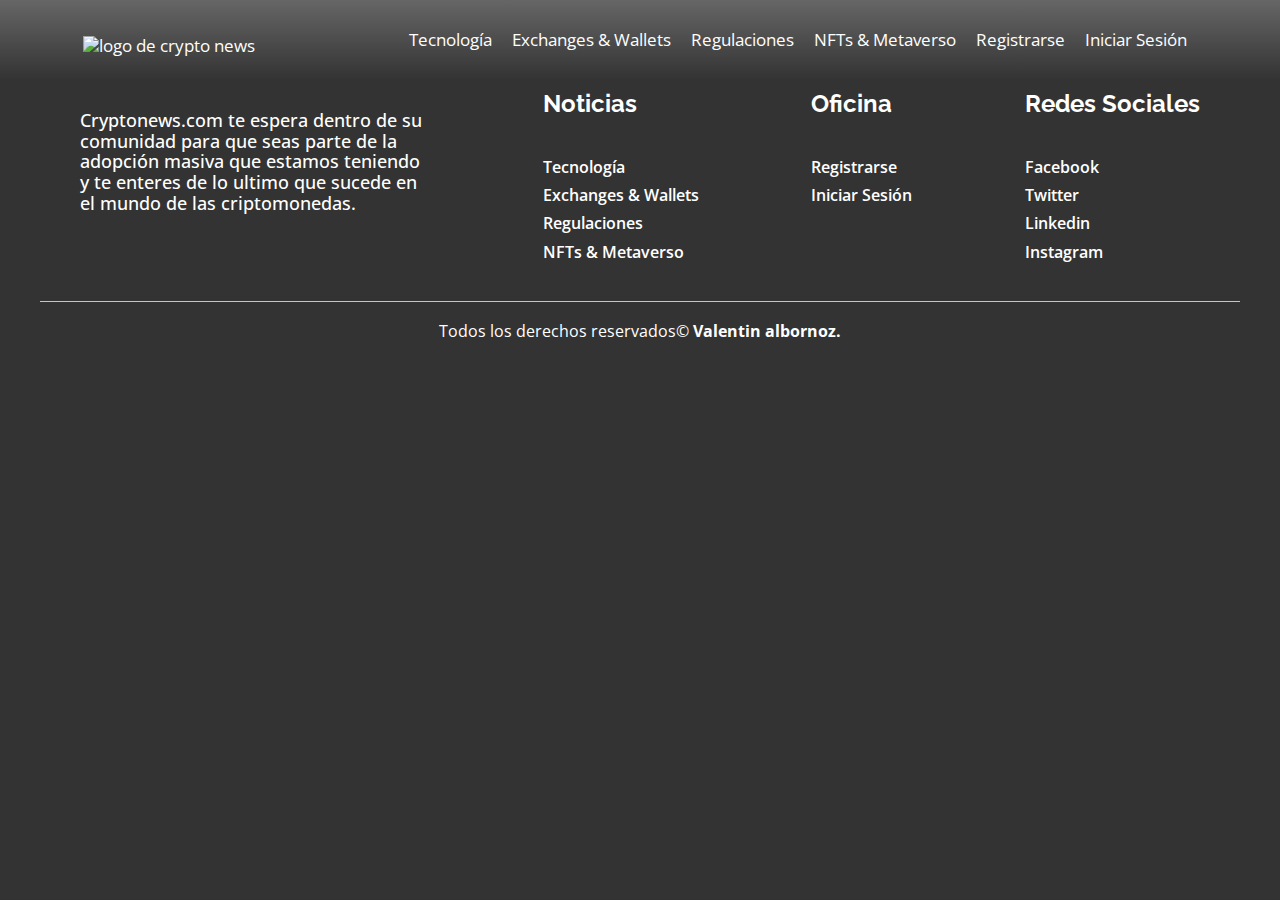
==== login.html @ 37b3a0bb "arreglo" ====
<!DOCTYPE html>
<html lang="en">

<head>
    <meta charset="UTF-8" />
    <meta http-equiv="X-UA-Compatible" content="IE=edge" />
    <meta name="viewport" content="width=device-width, initial-scale=1.0" />
    <title>Crypto News</title>
    <meta name="description" content="Somos una empresa que brinda noticias sobre lo ultimo de criptomonedas" />
    <meta name="keywords"
        content="Noticias de criptomonedas, noticias, criptomonedas, bitcoin, ethereum, polkadot, cryptomonedas, crypto" />
    <link rel="stylesheet" href="css/style.css" />
    <link rel="stylesheet" href="css/normalize.css" />
    <link rel="shortcut icon" href="Img/Logo/logo crypto news favicon.png" type="image/x-icon" />
    <link rel="stylesheet" href="https://cdnjs.cloudflare.com/ajax/libs/font-awesome/6.2.1/css/all.min.css"
        integrity="sha512-MV7K8+y+gLIBoVD59lQIYicR65iaqukzvf/nwasF0nqhPay5w/9lJmVM2hMDcnK1OnMGCdVK+iQrJ7lzPJQd1w=="
        crossorigin="anonymous" referrerpolicy="no-referrer" />
</head>

<body>
    <header id="header">
        <div class="container">
            <nav class="nav-main">
                <a href="index.html">
                    <img src="img/Logo/Logo Crypto News.png" alt="logo de crypto news" class="nav-brand logo" />
                </a>
                <label for="menu-toggle" class="menu-label">
                    <i class="fa-solid fa-bars"></i>
                </label>
                <input type="checkbox" id="menu-toggle" />

                <ul class="navbar-list" id="navbar-list">
                    <li>
                        <a href="index.html#tecnologia">Tecnología</a>
                    </li>
                    <li>
                        <a href="index.html#exchanges&wallets">Exchanges & Wallets</a>
                    </li>
                    <li>
                        <a href="index.html#regulaciones">Regulaciones</a>
                    </li>
                    <li>
                        <a href="index.html#nfts&metaverso">NFTs & Metaverso</a>
                    </li>
                    <li>
                        <a href="#">Registrarse</a>
                    </li>
                    <li>
                        <a href="#">Iniciar Sesión</a>
                    </li>
                </ul>
            </nav>
        </div>
    </header>

    <main>

    </main>

    <footer>
        <div class="container-footer">
            <div class="box-footer">
                <div class="terms">
                    <p>
                        Cryptonews.com te espera dentro de su comunidad para que seas
                        parte de la adopción masiva que estamos teniendo y te enteres de
                        lo ultimo que sucede en el mundo de las criptomonedas.
                    </p>
                </div>
            </div>
            <div class="box-footer">
                <h2>Noticias</h2>
                <a href="index.html#tecnologia">Tecnología</a>
                <a href="index.html#exchanges&wallets">Exchanges & Wallets</a>
                <a href="index.html#regulaciones">Regulaciones</a>
                <a href="index.html#nfts&metaverso">NFTs & Metaverso</a>
            </div>

            <div class="box-footer">
                <h2>Oficina</h2>
                <a href="#">Registrarse</a>
                <a href="#">Iniciar Sesión</a>
            </div>

            <div class="box-footer">
                <h2>Redes Sociales</h2>
                <a href="#"><i class="fa-brands fa-square-facebook"></i> Facebook</a>
                <a href="#"><i class="fa-brands fa-twitter"></i> Twitter</a>
                <a href="#"><i class="fa-brands fa-linkedin"></i> Linkedin</a>
                <a href="#"><i class="fa-brands fa-square-instagram"></i> Instagram</a>
            </div>
        </div>

        <div class="box-copyright">
            <hr />
            <p>Todos los derechos reservados© <b> Valentin albornoz.</b></p>
        </div>
    </footer>
    </main>
</body>

</html>
---- css/style.css ----
@import url("https://fonts.googleapis.com/css2?family=Open+Sans:ital,wght@0,300;0,400;0,600;0,700;1,300;1,400;1,600;1,700&family=Poppins:ital,wght@0,300;0,400;0,600;0,700;1,300;1,400;1,600;1,700&family=Raleway:ital,wght@0,300;0,400;0,600;0,700;1,300;1,400;1,600;1,700&display=swap");
@import url("https://fonts.googleapis.com/css2?family=Monoton&display=swap");
@import url("https://fonts.googleapis.com/css2?family=Quicksand&display=swap");
html {
  scroll-behavior: smooth;
  scroll-padding-top:10%;
}
*,
*:before,
*:after {
  box-sizing: border-box;
  text-decoration: none;
  list-style-type: none;
  margin: 0;
  padding: 0;
  gap: 0;
}
/*Globales*/
body {
  font-family: "Open Sans", sans-serif;
  background-color: #333333;
  font-size: 16px;
}
h1,
h2,
h3,
h4,
h5,
h6 {
  font-family: "Raleway", sans-serif;
  margin: 0;
}
a {
  color: white;
  text-decoration: none;
  cursor: pointer;
}
a:hover {
  color: #ffd000;
  cursor: pointer;
}
ul {
  list-style: none;
}
button {
  cursor: pointer;
}
.container {
  width: 90%;
  margin: auto;
}
p {
  font-family: "Open Sans", sans-serif;
}
/*Animaciones*/
@keyframes fade {
  from {
    opacity: 0;
  }
  to {
    opacity: 1;
  }
}

@keyframes slide-up {
  from {
    transform: translateY(100px);
  }
  to {
    transform: translateY(0);
  }
}

@keyframes slide-right {
  from {
    transform: translateX(100px);
  }
  to {
    transform: translateX(0);
  }
}
/*Header*/
#header {
  background: linear-gradient(to bottom, #666666, #333333);
  width: 100%;
  position: fixed;
  top: 0;
  display: flex;
  justify-content: space-between;
  align-items: center;
  height: 80px;
  padding: 0px 10px;
  margin: 0 auto;
  z-index: 2;
}
.nav-main {
  font-size: 17px;
  display: flex;
  justify-content: space-between;
  align-items: center;
  height: 60px;
  padding: 20px 10px;
}

.nav-brand {
  width: 140px;
  margin-top: 12px;
}

/*nav left*/
.nav-main ul {
  display: flex;
}

.nav-main ul li a {
  padding: 10px;
  display: flex;
  justify-content: center;
  align-items: center;
}
.nav-main ul li a:hover {
  border-bottom: 2px solid white;
}

/*Menu hamburguesa*/

#menu-toggle,
.menu-label i {
  display: none;
}

/*Menu resposive*/
@media (max-width: 1100px) {
  .menu-label {
    display: flex;
    order: 2;
    cursor: pointer;
  }
  .menu-label i {
    display: flex;
    cursor: pointer;
    height: 21px;
    width: 21px;
    color: white;
    font-size: 25px;
    font-weight: 600;
  }

  .navbar-list {
    font-size: 20px;
    transition: 0.5s;
    position: fixed;
    right: 5%;
    top: 9%;
    width: 90%;
    border: 0;
    background-color: white;
    border-radius: 20px;
    display: flex;
    flex-direction: column;
    border-top: 0px;
    align-items: center;
    padding: 20px;
    gap: 15px;
    z-index: 2;
  }
  .navbar-list li a {
    color: black;
  }
  .navbar-list li a:hover {
    color: #ffd000;
  }
  #menu-toggle:checked + .navbar-list {
    display: flex;
  }
  .nav-main ul {
    display: none;
  }
}

/* Hero */
#hero {
  margin-top: 65px;
  padding: 70px 0;
  max-width: 100%;
  display: flex;
  justify-content: center;
  align-items: center;
}
.hero-info {
  display: flex;
  flex-direction: column;
  gap: 20px;
  width: 50%;
}

.hero-info h1 {
  font-size: 44px;
  width: 80%;
  min-width: 500px;
  font-weight: 700;
  background: linear-gradient(
    to top,
    rgba(252, 234, 187, 1) 0%,
    rgba(252, 205, 77, 1) 50%,
    rgba(248, 181, 0, 1) 51%,
    rgba(251, 223, 147, 1) 100%
  );
  color: transparent;
  -webkit-background-clip: text;
  background-clip: text;
}
.hero-info h1 {
  animation: fade 1s ease-in, slide-up 1.3s ease-in-out;
}
.hero-info p {
  opacity: 0;
  animation: fade 0.8s ease-in forwards, slide-up 0.9s ease-in-out;
  animation-delay: 0.3s;
}
.hero-info p {
  font-size: 17px;
  width: 70%;
  color: white;
}
.hero-card-creator {
  display: flex;
  align-items: center;
  gap: 5px;
}
.hero-card {
  width: 310px;
  background: rgb(90, 90, 90);
  padding: 20px;
  border-radius: 15px;
  display: flex;
  flex-direction: column;
  justify-content: center;
  gap: 20px;
}
.hero-card {
  opacity: 0;
  animation: fade 1s ease-in forwards, slide-right 1.3s ease-in-out;
  animation-delay: 0.2s;
}
.hero-card img {
  max-width: 100%;
  border-radius: 10px;
}
.hero-card-info {
  display: flex;
  flex-direction: column;
  gap: 10px;
  color: white;
}
.hero-card-top {
  display: flex;
  align-items: center;
  justify-content: center;
  gap: 10px;
  color: white;
}
.hero-card-news {
  display: flex;
  align-items: center;
  justify-content: center;
}
.news-info p {
  color: white;
  font-size: 15px;
}

@media (max-width: 1100px) {
  .hero-info {
    width: 100%;
    text-align: center;
    justify-content: center;
    align-items: center;
    gap: 30px;
  }

  .hero-info h1 {
    width: 90%;
    max-width: 500px;
    min-width: unset;
  }

  .hero-info p {
    width: 60%;
    max-width: 600px;
  }

  .hero-card {
    display: none;
  }

  /*info*/
  #info h2 {
    text-align: center;
    width: 80%;
  }
}
/*About*/
#about {
  padding: 40px 0;
  display: flex;
  justify-content: center;
  align-items: center;
  flex-direction: column;
  gap: 20px;
}
#about h2 {
  font-weight: 700;
  font-size: 34px;
  background: linear-gradient(
    to top,
    rgba(252, 234, 187, 1) 0%,
    rgba(252, 205, 77, 1) 50%,
    rgba(248, 181, 0, 1) 51%,
    rgba(251, 223, 147, 1) 100%
  );
  color: transparent;
  -webkit-background-clip: text;
  background-clip: text;
}
.about-cards-container {
  display: flex;
  justify-content: space-around;
  align-items: flex-start;
  flex-wrap: wrap;
  gap: 20px;
}
.about-card {
  width: 355px;
  height: 290px;
  padding: 30px 30px;
  display: flex;
  flex-direction: column;
  align-items: center;
  text-align: center;
  gap: 20px;
}
.about-card h3 {
  font-size: 20px;
  font-weight: 700;
  color: #f2c935;
}
.about-card i {
  font-size: 38px;
  color: white;
}
.about-card p {
  color: white;
}
@media (max-width: 1100px) {
  #about h2 {
    text-align: center;
    width: 80%;
  }
  .about-cards-container {
    max-width: 70%;
  }
}

/*Cards img*/
#cards-img {
  display: flex;
  flex-wrap: wrap;
  flex-direction: column;
  justify-content: center;
  align-items: center;
  padding: 3rem 2rem;
}

#cards-img h2 {
  font-weight: 700;
  font-size: 80px;
  background: linear-gradient(
    to top,
    rgba(252, 234, 187, 1) 0%,
    rgba(252, 205, 77, 1) 50%,
    rgba(248, 181, 0, 1) 51%,
    rgba(251, 223, 147, 1) 100%
  );
  color: transparent;
  -webkit-background-clip: text;
  background-clip: text;
  gap: 20px;
  margin-bottom: 5px;
  text-transform: uppercase;
  font-family: "Monoton", cursive;
  border-bottom: 5px solid #ffd000;
  width: 98%;
  display: flex;
  justify-content: flex-start;
  align-items: center;
  padding: 15px;
}

.news-container {
  max-width: 1200px;
  border-radius: 10px;
  text-align: center;
  margin: 0 auto;
}
.news-info {
  display: flex;
  justify-content: center;
  gap: 20px;
  margin-top: 10px;
}
.news-text {
  display: flex;
  align-items: center;
  justify-content: center;
  gap: 15px;
  background-color: gray;
  border-radius: 10px;
  overflow: hidden;
  width: 33%;
  flex-wrap: wrap;
  padding: 10px;
  margin-bottom: 20px;
}
.news-text img {
  max-width: 100%;
  border-radius: 10px;
}
.news-info-bot h3 {
  font-size: 21px;
  color: white;
}
.news-info-bot a h3:hover {
  color: #ffd000;
}
.news-info-bott p {
  display: flex;
  justify-content: flex-start;
  align-items: center;
}

.btn-cards-img {
  padding: 10px;
  border-radius: 10px;
  cursor: pointer;
}
.btn-cards-img:hover {
  background-color: #333333;
  color: #f2c935;
}
@media (max-width: 1120px) {
  #cards-img h2 {
    display: flex;
    justify-content: center;
    align-items: center;
    text-align: center;
    font-size: 50px;
  }
  .news-info {
    display: flex;
    flex-wrap: wrap;
  }
  .news-text {
    width: 30%;
    flex-wrap: wrap;
    padding: 10px;
  }
}
@media (max-width: 900px) {
  .news-text {
    width: 40%;
    flex-wrap: wrap;
    padding: 10px;
  }
}
@media (max-width: 500px) {
  .news-text {
    width: 100%;
    flex-wrap: wrap;
    padding: 10px;
  }
  #cards-img h2 {
    display: flex;
    justify-content: center;
    align-items: center;
    font-size: 24px;
    text-align: center;
    font-family: "Monoton", cursive;
  }
}

/*Sección de contacto*/
#contact {
  background-color: #222222;
  color: white;
  font-family: "Quicksand", sans-serif;
  padding: 0 1.5em;
  margin: 6px;
  border-radius: 10px;
}

.content {
  max-width: 1170px;
  margin-left: auto;
  margin-right: auto;
  padding: 1.5em;
}

.logo-contact {
  text-align: center;
  display: flex;
  justify-content: center;
  align-items: center;
  font-size: 50px;
  padding: 10px;
  margin: 20px;
}

.contact-wrapper {
  box-shadow: 0 0 20px 0 rgba(255, 255, 255, 0.3);
  border-radius: 20px;
}

.contact-wrapper > * {
  padding: 2em;
  font-family: "Quicksand", sans-serif;
}

.contact-form {
  background: #222222;
  border-radius: 20px;
}
@media(max-width:500px){
  .contact-form {
    border-radius: 10px 10px 0 0px;
  }
}
.contact-wrapper {
  display: grid;
  grid-template-columns: 2fr 1fr;
}
.contact-form form {
  display: grid;
  grid-template-columns: 1fr 1fr;
}

.contact-form form .block {
  grid-column: 1 / 3;
  margin-top: 20px;
}

.contact-form form p {
  margin: 0;
  padding: 0.5em;
}

.contact-form form button,
.contact-form form input,
.contact-form form textarea {
  width: 100%;
  padding: 1em;
  border: none;
  background: none;
  outline: none;
  color: white;
  border-bottom: 1px solid #ffd000;
  font-family: "Quicksand", sans-serif;
}

.contact-form label {
  font-family: "Quicksand", sans-serif;
}

.contact-form form button {
  background: #ad8e00;
  border: 0;
  text-transform: uppercase;
  padding: 1em;
  cursor: pointer;
  font-weight: 600;
}
.contact-form form button:hover,
.contact-form form button:focus {
  background: #e9be00;
  color: black;
  transition: background-color 1s ease-out;
  outline: 0;
  font-size: 600;
}

.contact-info {
  background: black;
  border-radius: 0 0 20px 20px;
  font-family: "Quicksand", sans-serif;
  border-radius: 0 10px 10px 0;
}

.contact-info h4,
.contact-info ul,
.contact-info p {
  text-align: center;
  margin: 0 0 1rem 0;
}

.contact-info h4 {
  font-size: 20px;
}

.contact-info ul {
  list-style: none;
  padding: 0;
}

.contact-info ul li {
  padding: 0.5em;
}

@media (max-width: 500px) {
  .logo-contact {
    font-size: 40px;
  }
  .contact-form form {
    display: flex;
    align-items: center;
    justify-content: center;
    text-align: center;
    flex-direction: column;
  }
}
@media (max-width: 880px) {
  .contact-wrapper {
    display: grid;
    grid-template-columns: none;
  }
  .contact-info {
    border-radius: 0 0 20px 20px;
  }
}

/*Footer*/
footer {
  width: 100%;
  padding: 50px 0px;
}

.container-footer {
  display: flex;
  flex-wrap: wrap;
  justify-content: space-between;
  max-width: 1200px;
  margin: auto;
}

.box-footer {
  display: flex;
  flex-direction: column;
  padding: 40px;
}

.box-footer .terms {
  max-width: 350px;
  margin-top: 20px;
  font-weight: 500;
  color: white;
  font-size: 18px;
}

.box-footer h2 {
  margin-bottom: 30px;
  color: white;
  font-weight: 700;
}

.box-footer a {
  margin-top: 10px;
  color: white;
  font-weight: 600;
  cursor: pointer;
}

.box-footer a:hover {
  color: #ffd000;
}

.box-footer a .fab {
  font-size: 20px;
}

.box-copyright {
  max-width: 1200px;
  margin: auto;
  text-align: center;
}

.box-copyright p {
  margin-top: 20px;
  color: white;
}

.box-copyright hr {
  border: none;
  height: 1px;
  background-color: #ffd000;
}

@media (max-width: 500px) {
  .container-footer {
    display: flex;
    flex-direction: column;
    justify-content: center;
    align-items: center;
    text-align: center;
  }
  .box-copyright p {
    display: flex;
    flex-direction: column;
    justify-content: center;
    align-items: center;
    text-align: center;
  }
}
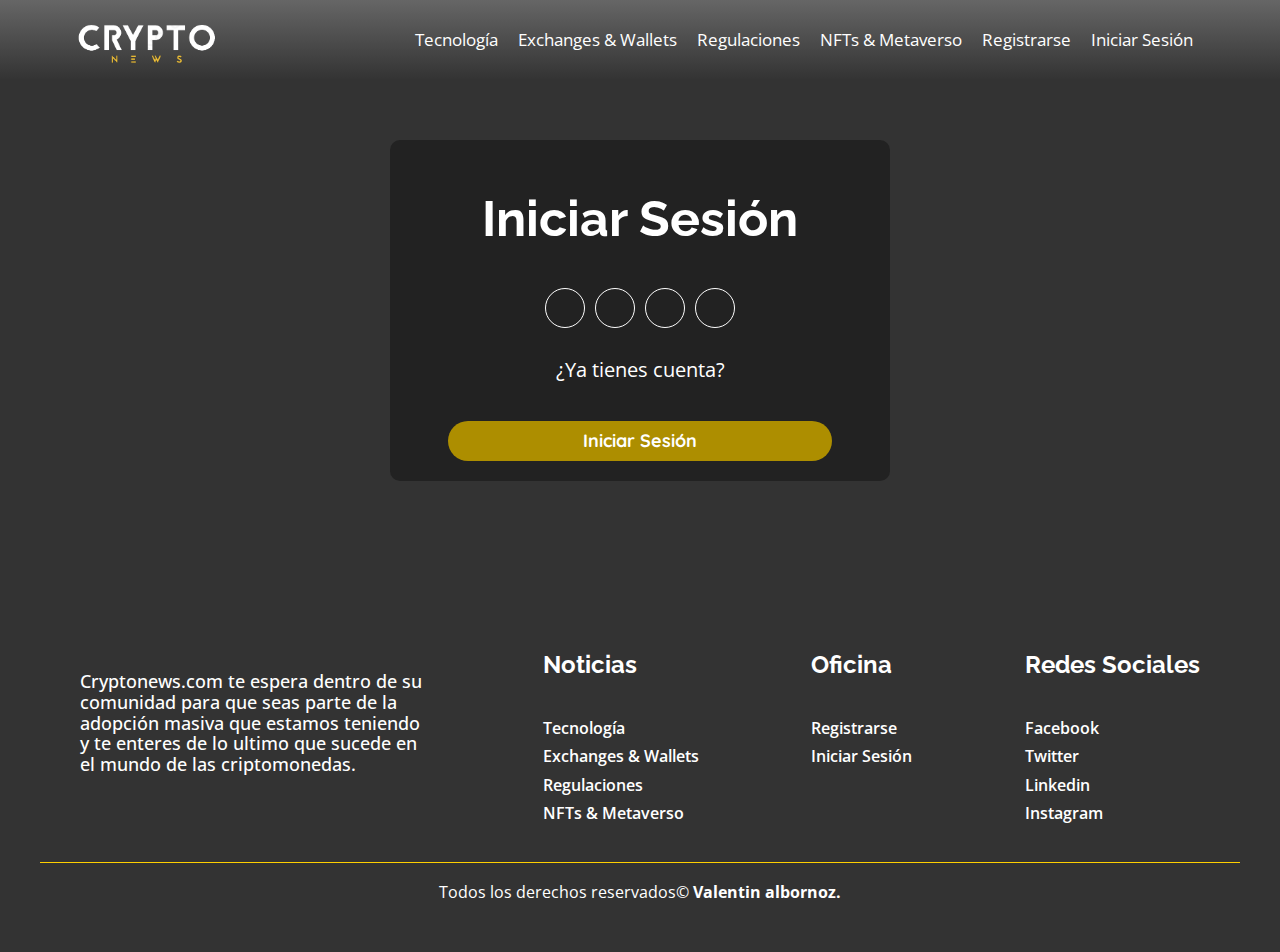
==== commit e2df787c: "login, register, index, css" ====
--- a/login.html
+++ b/login.html
@@ -11,7 +11,7 @@
         content="Noticias de criptomonedas, noticias, criptomonedas, bitcoin, ethereum, polkadot, cryptomonedas, crypto" />
     <link rel="stylesheet" href="css/style.css" />
     <link rel="stylesheet" href="css/normalize.css" />
-    <link rel="shortcut icon" href="Img/Logo/logo crypto news favicon.png" type="image/x-icon" />
+    <link rel="shortcut icon" href="Img/Logo/logocryptonewsfavicon.png" type="image/x-icon" />
     <link rel="stylesheet" href="https://cdnjs.cloudflare.com/ajax/libs/font-awesome/6.2.1/css/all.min.css"
         integrity="sha512-MV7K8+y+gLIBoVD59lQIYicR65iaqukzvf/nwasF0nqhPay5w/9lJmVM2hMDcnK1OnMGCdVK+iQrJ7lzPJQd1w=="
         crossorigin="anonymous" referrerpolicy="no-referrer" />
@@ -22,7 +22,7 @@
         <div class="container">
             <nav class="nav-main">
                 <a href="index.html">
-                    <img src="img/Logo/Logo Crypto News.png" alt="logo de crypto news" class="nav-brand logo" />
+                    <img src="Img/Logo/LogoCryptoNews.png" alt="logo de crypto news" class="nav-brand logo" />
                 </a>
                 <label for="menu-toggle" class="menu-label">
                     <i class="fa-solid fa-bars"></i>
@@ -43,19 +43,57 @@
                         <a href="index.html#nfts&metaverso">NFTs & Metaverso</a>
                     </li>
                     <li>
-                        <a href="#">Registrarse</a>
+                        <a href="register.html">Registrarse</a>
                     </li>
                     <li>
-                        <a href="#">Iniciar Sesión</a>
+                        <a href="login.html">Iniciar Sesión</a>
                     </li>
                 </ul>
+                <div class="overlay"></div>
             </nav>
         </div>
     </header>
 
-    <main>
-
-    </main>
+    <section id="form-container">
+        <input type="checkbox" id="menu-register" class="menu-register-c" />
+        <form action="" id="" class="form menu-register">
+            <h2 class="create-account">Iniciar Sesión</h2>
+            <div class="iconos">
+                <div class="border-icons">
+                    <a href="#">
+                        <i class="fa-brands fa-facebook"></i>
+                    </a>
+                </div>
+                <div class="border-icons">
+                    <a href="#">
+                        <i class="fa-brands fa-instagram"></i>
+                    </a>
+                </div>
+                <div class="border-icons">
+                    <a href="#">
+                        <i class="fa-brands fa-twitter"></i>
+                    </a>
+                </div>
+                <div class="border-icons">
+                    <a href="#">
+                        <i class="fa-brands fa-linkedin-in"></i>
+                    </a>
+                </div>
+            </div>
+            <p class="cuenta-gratis">¿Ya tienes cuenta?</p>
+            <input type="email" placeholder="Email">
+            <input type="password" placeholder="Contraseña">
+            <a href="register.html">
+                <input type="button" value="Registrarse">
+            </a>
+            <a href="#">
+                <input type="button" value="Iniciar Sesión">
+            </a>
+            <label for="menu-register" class="menu-register-c">
+                <i class="btn-form-register">Iniciar Sesión</i>
+            </label>
+        </form>
+    </section>
 
     <footer>
         <div class="container-footer">
@@ -78,8 +116,8 @@
 
             <div class="box-footer">
                 <h2>Oficina</h2>
-                <a href="#">Registrarse</a>
-                <a href="#">Iniciar Sesión</a>
+                <a href="register.html">Registrarse</a>
+                <a href="login.html">Iniciar Sesión</a>
             </div>
 
             <div class="box-footer">
--- a/css/style.css
+++ b/css/style.css
@@ -3,7 +3,7 @@
 @import url("https://fonts.googleapis.com/css2?family=Quicksand&display=swap");
 html {
   scroll-behavior: smooth;
-  scroll-padding-top:10%;
+  scroll-padding-top: 10%;
 }
 *,
 *:before,
@@ -89,7 +89,7 @@
   justify-content: space-between;
   align-items: center;
   height: 80px;
-  padding: 0px 10px;
+  padding: 0px 8px;
   margin: 0 auto;
   z-index: 2;
 }
@@ -99,7 +99,7 @@
   justify-content: space-between;
   align-items: center;
   height: 60px;
-  padding: 20px 10px;
+  padding: 20px 6px;
 }
 
 .nav-brand {
@@ -123,7 +123,19 @@
 }
 
 /*Menu hamburguesa*/
-
+.overlay {
+  position: fixed;
+  top: 80px;
+  left: 0;
+  height: 100vh;
+  width: 100%;
+  z-index: 1;
+  background: rgba(255, 255, 255, 0.05);
+  box-shadow: 0 8px 32px 0 rgb(31 38 135 / 37%);
+  backdrop-filter: blur(5px);
+  -webkit-backdrop-filter: blur(5px);
+  display: none;
+}
 #menu-toggle,
 .menu-label i {
   display: none;
@@ -135,6 +147,7 @@
     display: flex;
     order: 2;
     cursor: pointer;
+    transition: all 1s ease-out;
   }
   .menu-label i {
     display: flex;
@@ -145,13 +158,12 @@
     font-size: 25px;
     font-weight: 600;
   }
-
   .navbar-list {
     font-size: 20px;
     transition: 0.5s;
     position: fixed;
     right: 5%;
-    top: 9%;
+    top: 8.5%;
     width: 90%;
     border: 0;
     background-color: white;
@@ -175,6 +187,17 @@
   }
   .nav-main ul {
     display: none;
+  }
+  #menu-toggle:checked ~ .overlay {
+    display: block;
+  }
+}
+@media (max-width: 500px) {
+  .navbar-list {
+    display: flex;
+    justify-content: center;
+    align-items: center;
+    text-align: center;
   }
 }
 
@@ -230,7 +253,7 @@
 }
 .hero-card {
   width: 310px;
-  background: rgb(90, 90, 90);
+  background-color: rgb(90, 90, 90);
   padding: 20px;
   border-radius: 15px;
   display: flex;
@@ -527,14 +550,10 @@
 }
 
 .contact-form {
-  background: #222222;
+  background-color: #222222;
   border-radius: 20px;
 }
-@media(max-width:500px){
-  .contact-form {
-    border-radius: 10px 10px 0 0px;
-  }
-}
+
 .contact-wrapper {
   display: grid;
   grid-template-columns: 2fr 1fr;
@@ -572,150 +591,402 @@
 }
 
 .contact-form form button {
-  background: #ad8e00;
+  background-color: #ad8e00;
   border: 0;
   text-transform: uppercase;
   padding: 1em;
   cursor: pointer;
   font-weight: 600;
+  border-radius: 50px;
 }
 .contact-form form button:hover,
 .contact-form form button:focus {
-  background: #e9be00;
+  background-color: #e9be00;
+  color: black;
+  transition: background-color 0.5s ease-out;
+  outline: 0;
+  font-size: 600;
+}
+
+.contact-info {
+  background-color: black;
+  border-radius: 0 0 20px 20px;
+  font-family: "Quicksand", sans-serif;
+  border-radius: 0 10px 10px 0;
+}
+
+.contact-info h4,
+.contact-info ul,
+.contact-info p {
+  text-align: center;
+  margin: 0 0 1rem 0;
+}
+
+.contact-info h4 {
+  font-size: 20px;
+}
+
+.contact-info ul {
+  list-style: none;
+  padding: 0;
+}
+
+.contact-info ul li {
+  padding: 0.5em;
+}
+
+@media (max-width: 500px) {
+  .logo-contact {
+    font-size: 40px;
+  }
+  .contact-form form {
+    display: flex;
+    align-items: center;
+    justify-content: center;
+    text-align: center;
+    flex-direction: column;
+  }
+  .contact-form {
+    border-radius: 10px 10px 0 0px;
+  }
+  .content {
+    display: flex;
+    flex-direction: column;
+    justify-content: center;
+    align-items: center;
+    text-align: center;
+  }
+}
+@media (max-width: 880px) {
+  .contact-wrapper {
+    display: grid;
+    grid-template-columns: none;
+  }
+  .contact-info {
+    border-radius: 0 0 20px 20px;
+  }
+}
+
+/*Footer*/
+footer {
+  width: 100%;
+  padding: 50px 0px;
+}
+
+.container-footer {
+  display: flex;
+  flex-wrap: wrap;
+  justify-content: space-between;
+  max-width: 1200px;
+  margin: auto;
+}
+
+.box-footer {
+  display: flex;
+  flex-direction: column;
+  padding: 40px;
+}
+
+.box-footer .terms {
+  max-width: 350px;
+  margin-top: 20px;
+  font-weight: 500;
+  color: white;
+  font-size: 18px;
+}
+
+.box-footer h2 {
+  margin-bottom: 30px;
+  color: white;
+  font-weight: 700;
+}
+
+.box-footer a {
+  margin-top: 10px;
+  color: white;
+  font-weight: 600;
+  cursor: pointer;
+}
+
+.box-footer a:hover {
+  color: #ffd000;
+}
+
+.box-footer a .fab {
+  font-size: 20px;
+}
+
+.box-copyright {
+  max-width: 1200px;
+  margin: auto;
+  text-align: center;
+}
+
+.box-copyright p {
+  margin-top: 20px;
+  color: white;
+}
+
+.box-copyright hr {
+  border: none;
+  height: 1px;
+  background-color: #ffd000;
+}
+
+@media (max-width: 500px) {
+  .container-footer {
+    display: flex;
+    flex-direction: column;
+    justify-content: center;
+    align-items: center;
+    text-align: center;
+  }
+  .box-copyright p {
+    display: flex;
+    flex-direction: column;
+    justify-content: center;
+    align-items: center;
+    text-align: center;
+  }
+}
+
+/*Login*/
+#form-container {
+  font-family: "Quicksand", sans-serif;
+  margin: 60px;
+  padding: 60px 0px 0px 0px;
+  display: flex;
+  align-items: center;
+  justify-content: center;
+  color: white;
+}
+
+.form {
+  padding: 10px;
+}
+.form h2 {
+  font-size: 50px;
+  padding: 40px 0;
+}
+
+.form button {
+  width: 100%;
+  margin: auto;
+  border: solid thin white;
+  padding: 10px;
+  border-radius: 20px;
+  background-color: #ad8e00;
+  font-weight: 400;
+  margin-top: 30px;
+  font-size: 18px;
+  cursor: pointer;
+  color: #222222;
+  border: none;
+  outline: none;
+  cursor: pointer;
+  font-size: 15px;
+  margin-top: 20px;
+  transition: all 0.3s ease-in;
+  color: white;
+}
+
+.form button:hover,
+.form button:focus {
+  background-color: #e9be00;
   color: black;
   transition: background-color 1s ease-out;
   outline: 0;
   font-size: 600;
 }
 
-.contact-info {
-  background: black;
-  border-radius: 0 0 20px 20px;
+.form {
+  width: 500px;
+  padding: 10px;
+  margin: 20px;
+  background-color: #222222;
+  border-radius: 10px;
+  text-align: center;
+}
+
+.create-account {
+  padding: 27px 0;
+  font-size: 17px;
+}
+
+.iconos {
+  width: 200px;
+  display: flex;
+  justify-content: space-around;
+  align-items: center;
+  margin: auto;
+}
+
+.border-icons {
+  height: 40px;
+  width: 40px;
+  display: flex;
+  align-items: center;
+  justify-content: center;
+  padding: 15px;
+  border: solid thin white;
+  border-radius: 50%;
+  font-size: 1.5rem;
+  transition: all 0.3s ease-in;
+}
+.border-icons:hover {
+  background-color: #ad8e00;
+  cursor: pointer;
+}
+
+.cuenta-gratis {
+  padding: 20px 0;
+  display: flex;
+  justify-content: center;
+  align-items: center;
+  text-align: center;
+  font-size: 20px;
+  margin: 10px;
+}
+
+.form input {
+  width: 70%;
+  display: block;
+  margin: auto;
+  margin-bottom: 20px;
+  background-color: transparent;
+  border: none;
+  border-bottom: #bb9902 thin solid;
+  text-align: center;
+  outline: none;
+  padding: 2px 0;
+  font-size: 19px;
+  color: white;
+}
+.form input:focus {
+  border-bottom: #ffd000 thin solid;
+  transition: all 0.4s ease-in;
+}
+.form input[type="button"] {
+  width: 60%;
+  margin: auto;
+  border: solid thin white;
+  padding: 7px;
+  border-radius: 20px;
+  background-color: #ad8e00;
+  font-weight: 600;
+  margin-top: 30px;
+  margin-bottom: 30px;
+  font-size: 18px;
+  cursor: pointer;
+  color: white;
+  display: flex;
+  justify-content: center;
+  align-items: center;
+  text-align: center;
+}
+.form input[type="button"]:hover,
+.form input[type="button"]:focus {
+  background-color: #e9be00;
+  color: #222222;
+  transition: background-color 0.5s ease-out;
+  outline: 0;
+  font-size: 600;
+}
+.form input,
+.form p,
+.form input[type="button"] {
+  display: none;
+}
+.border-icons a {
+  display: flex;
+  justify-content: center;
+  align-items: center;
+}
+
+#menu-register-c,
+#menu-register,
+#menu-register-c i {
+  display: none;
+}
+
+#menu-register-c i {
+  width: 60%;
+  margin: auto;
+  border: solid thin white;
+  padding: 7px;
+  border-radius: 20px;
+  background-color: #ad8e00;
+  font-weight: 600;
+  margin-top: 30px;
+  font-size: 18px;
+  cursor: pointer;
+  color: #222222;
+}
+.menu-register-c {
+  display: flex;
+  justify-content: center;
+  align-items: center;
+  text-align: center;
+}
+.menu-register-c i {
+  width: 80%;
+  font-size: 18px;
+  display: flex;
+  justify-content: center;
+  align-items: center;
+  text-align: center;
   font-family: "Quicksand", sans-serif;
-  border-radius: 0 10px 10px 0;
-}
-
-.contact-info h4,
-.contact-info ul,
-.contact-info p {
-  text-align: center;
-  margin: 0 0 1rem 0;
-}
-
-.contact-info h4 {
-  font-size: 20px;
-}
-
-.contact-info ul {
-  list-style: none;
-  padding: 0;
-}
-
-.contact-info ul li {
-  padding: 0.5em;
-}
-
-@media (max-width: 500px) {
-  .logo-contact {
+  margin: 10px;
+  padding: 10px;
+  border-radius: 50px;
+  background-color: #ad8e00;
+  font-weight: 700;
+  color: white;
+  cursor: pointer;
+  font-style: normal;
+}
+.menu-register-c i:hover {
+  background-color: #e9be00;
+  color: #222222;
+  transition: background-color 0.5s ease-out;
+  outline: 0;
+  font-size: 600;
+}
+.cuenta-gratis-span {
+  padding: 10px;
+  display: flex;
+  justify-content: center;
+  align-items: center;
+  text-align: center;
+  margin: 10px;
+}
+#menu-register:checked + .form input,
+.form p,
+input[type="button"],
+.cuenta-gratis-p {
+  display: flex;
+}
+#menu-register:checked + .form label i{
+  display: none;
+  transition: all 1s ease-in-out;
+}
+
+@media (max-width: 769px) {
+  .form {
+    width: 400px;
+  }
+  .form h2 {
     font-size: 40px;
   }
-  .contact-form form {
-    display: flex;
-    align-items: center;
-    justify-content: center;
-    text-align: center;
-    flex-direction: column;
-  }
-}
-@media (max-width: 880px) {
-  .contact-wrapper {
-    display: grid;
-    grid-template-columns: none;
-  }
-  .contact-info {
-    border-radius: 0 0 20px 20px;
-  }
-}
-
-/*Footer*/
-footer {
-  width: 100%;
-  padding: 50px 0px;
-}
-
-.container-footer {
-  display: flex;
-  flex-wrap: wrap;
-  justify-content: space-between;
-  max-width: 1200px;
-  margin: auto;
-}
-
-.box-footer {
-  display: flex;
-  flex-direction: column;
-  padding: 40px;
-}
-
-.box-footer .terms {
-  max-width: 350px;
-  margin-top: 20px;
-  font-weight: 500;
-  color: white;
-  font-size: 18px;
-}
-
-.box-footer h2 {
-  margin-bottom: 30px;
-  color: white;
-  font-weight: 700;
-}
-
-.box-footer a {
-  margin-top: 10px;
-  color: white;
-  font-weight: 600;
-  cursor: pointer;
-}
-
-.box-footer a:hover {
-  color: #ffd000;
-}
-
-.box-footer a .fab {
-  font-size: 20px;
-}
-
-.box-copyright {
-  max-width: 1200px;
-  margin: auto;
-  text-align: center;
-}
-
-.box-copyright p {
-  margin-top: 20px;
-  color: white;
-}
-
-.box-copyright hr {
-  border: none;
-  height: 1px;
-  background-color: #ffd000;
-}
-
-@media (max-width: 500px) {
-  .container-footer {
-    display: flex;
-    flex-direction: column;
-    justify-content: center;
-    align-items: center;
-    text-align: center;
-  }
-  .box-copyright p {
-    display: flex;
-    flex-direction: column;
-    justify-content: center;
-    align-items: center;
-    text-align: center;
-  }
-}
+  .cuenta-gratis {
+    font-size: 15px;
+  }
+  .form input {
+    width: 90%;
+  }
+}
+@media (max-width: 524px) {
+  .form input[type="button"] {
+    width: 90%;
+  }
+}
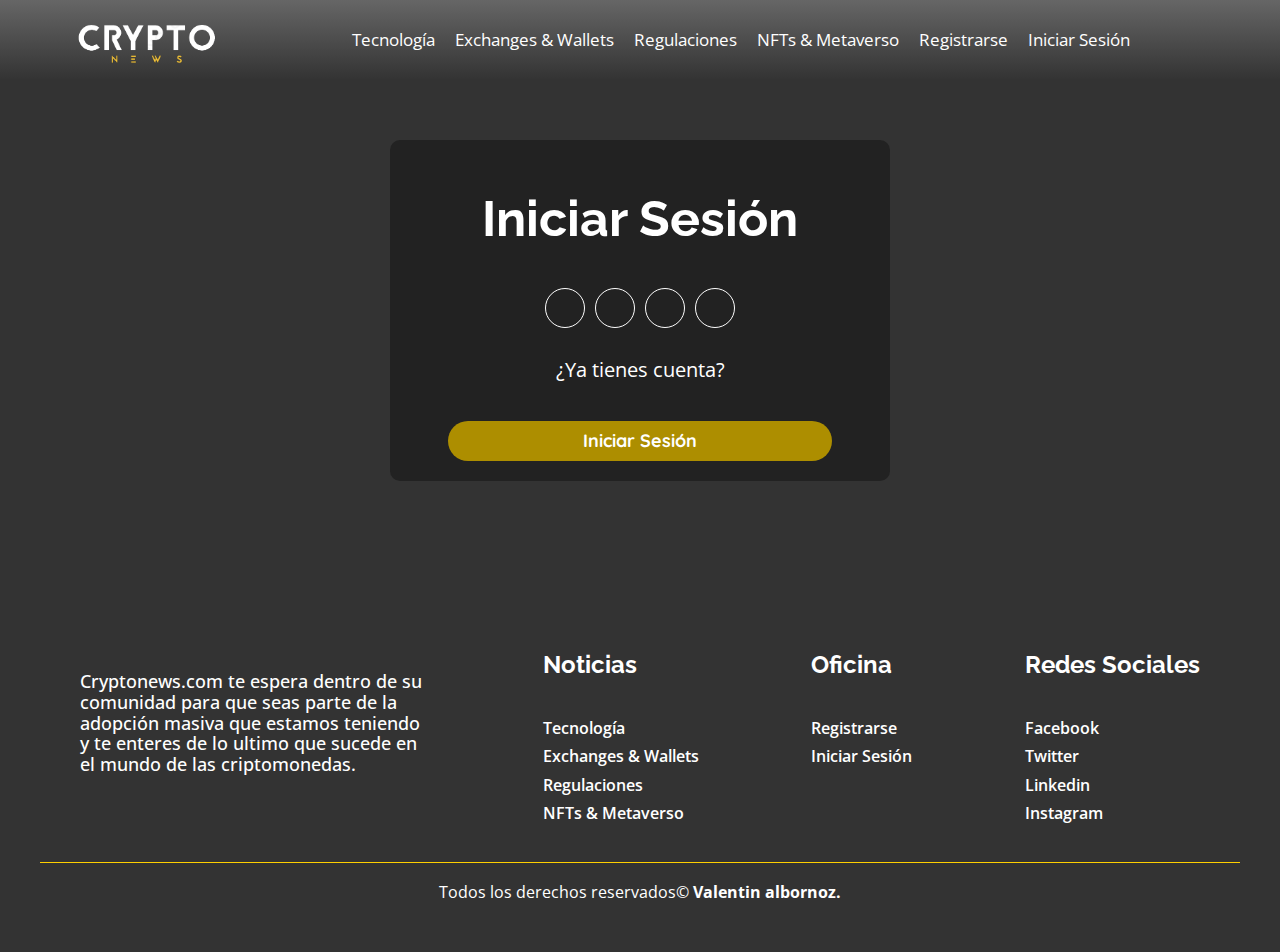
==== commit 246a32f7: "Arregos en estios, login y register" ====
--- a/login.html
+++ b/login.html
@@ -5,7 +5,7 @@
     <meta charset="UTF-8" />
     <meta http-equiv="X-UA-Compatible" content="IE=edge" />
     <meta name="viewport" content="width=device-width, initial-scale=1.0" />
-    <title>Crypto News</title>
+    <title>Crypto News Login</title>
     <meta name="description" content="Somos una empresa que brinda noticias sobre lo ultimo de criptomonedas" />
     <meta name="keywords"
         content="Noticias de criptomonedas, noticias, criptomonedas, bitcoin, ethereum, polkadot, cryptomonedas, crypto" />
@@ -83,11 +83,11 @@
             <p class="cuenta-gratis">¿Ya tienes cuenta?</p>
             <input type="email" placeholder="Email">
             <input type="password" placeholder="Contraseña">
+            <a href="#">
+                <input type="button" value="Iniciar Sesión">
+            </a>
             <a href="register.html">
                 <input type="button" value="Registrarse">
-            </a>
-            <a href="#">
-                <input type="button" value="Iniciar Sesión">
             </a>
             <label for="menu-register" class="menu-register-c">
                 <i class="btn-form-register">Iniciar Sesión</i>
--- a/css/style.css
+++ b/css/style.css
@@ -107,7 +107,7 @@
   margin-top: 12px;
 }
 
-/*nav left*/
+/*nav*/
 .nav-main ul {
   display: flex;
 }
@@ -123,19 +123,6 @@
 }
 
 /*Menu hamburguesa*/
-.overlay {
-  position: fixed;
-  top: 80px;
-  left: 0;
-  height: 100vh;
-  width: 100%;
-  z-index: 1;
-  background: rgba(255, 255, 255, 0.05);
-  box-shadow: 0 8px 32px 0 rgb(31 38 135 / 37%);
-  backdrop-filter: blur(5px);
-  -webkit-backdrop-filter: blur(5px);
-  display: none;
-}
 #menu-toggle,
 .menu-label i {
   display: none;
@@ -147,7 +134,7 @@
     display: flex;
     order: 2;
     cursor: pointer;
-    transition: all 1s ease-out;
+    transition: all .5s ease-out;
   }
   .menu-label i {
     display: flex;
@@ -160,10 +147,10 @@
   }
   .navbar-list {
     font-size: 20px;
-    transition: 0.5s;
+    transition: all .5s ease;
     position: fixed;
     right: 5%;
-    top: 8.5%;
+    top: 80px;
     width: 90%;
     border: 0;
     background-color: white;
@@ -175,6 +162,7 @@
     padding: 20px;
     gap: 15px;
     z-index: 2;
+    transform: translateY(-200%);
   }
   .navbar-list li a {
     color: black;
@@ -182,14 +170,32 @@
   .navbar-list li a:hover {
     color: #ffd000;
   }
+  .overlay {
+    position: fixed;
+    top: 80px;
+    left: 0;
+    height: 100vh;
+    width: 100%;
+    z-index: -1;
+    background: rgba(255, 255, 255, 0.05);
+    box-shadow: 0 8px 32px 0 rgb(31 38 135 / 37%);
+    backdrop-filter: blur(5px);
+    -webkit-backdrop-filter: blur(5px);
+    display: none;
+    transition: all 0.5s ease;
+    transform: translateY(-200%);
+  }
   #menu-toggle:checked + .navbar-list {
     display: flex;
-  }
-  .nav-main ul {
-    display: none;
-  }
+    transition: all 0.5s ease;
+    transform: translateY(0);
+  }
+
   #menu-toggle:checked ~ .overlay {
-    display: block;
+    display:flex;
+    transition: all 0.5s ease;
+    transform: translateY(0);
+    top: 0;
   }
 }
 @media (max-width: 500px) {
@@ -198,6 +204,8 @@
     justify-content: center;
     align-items: center;
     text-align: center;
+    flex-direction: column;
+    transition: all 0.5s;
   }
 }
 
@@ -966,7 +974,7 @@
 .cuenta-gratis-p {
   display: flex;
 }
-#menu-register:checked + .form label i{
+#menu-register:checked + .form label i {
   display: none;
   transition: all 1s ease-in-out;
 }
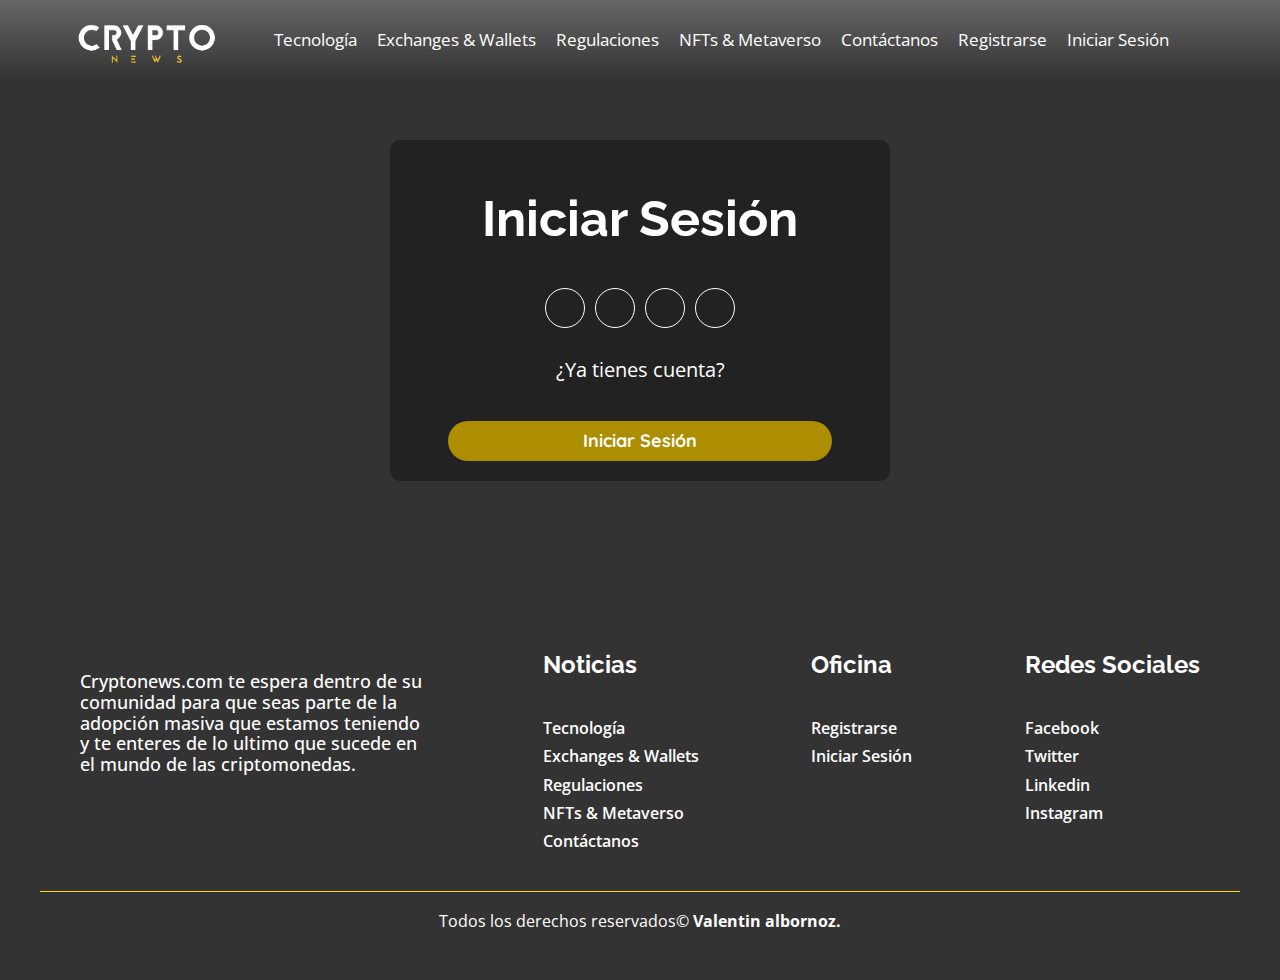
==== commit 5f00b2cc: "index, login, register y estilos" ====
--- a/login.html
+++ b/login.html
@@ -42,6 +42,9 @@
                     <li>
                         <a href="index.html#nfts&metaverso">NFTs & Metaverso</a>
                     </li>
+                    <li>
+                        <a href="index.html#contact">Contáctanos</a>
+                      </li>
                     <li>
                         <a href="register.html">Registrarse</a>
                     </li>
@@ -112,6 +115,8 @@
                 <a href="index.html#exchanges&wallets">Exchanges & Wallets</a>
                 <a href="index.html#regulaciones">Regulaciones</a>
                 <a href="index.html#nfts&metaverso">NFTs & Metaverso</a>
+                <a href="index.html#contact">Contáctanos</a>
+
             </div>
 
             <div class="box-footer">
--- a/css/style.css
+++ b/css/style.css
@@ -134,7 +134,7 @@
     display: flex;
     order: 2;
     cursor: pointer;
-    transition: all .5s ease-out;
+    transition: all 0.5s ease-out;
   }
   .menu-label i {
     display: flex;
@@ -147,7 +147,7 @@
   }
   .navbar-list {
     font-size: 20px;
-    transition: all .5s ease;
+    transition: all 0.5s ease;
     position: fixed;
     right: 5%;
     top: 80px;
@@ -192,7 +192,7 @@
   }
 
   #menu-toggle:checked ~ .overlay {
-    display:flex;
+    display: flex;
     transition: all 0.5s ease;
     transform: translateY(0);
     top: 0;
@@ -534,7 +534,7 @@
   max-width: 1170px;
   margin-left: auto;
   margin-right: auto;
-  padding: 1.5em;
+  padding-bottom: 50px;
 }
 
 .logo-contact {
@@ -553,7 +553,7 @@
 }
 
 .contact-wrapper > * {
-  padding: 2em;
+  padding: 1em;
   font-family: "Quicksand", sans-serif;
 }
 
@@ -675,6 +675,18 @@
   }
 }
 
+@media (max-width: 500px) {
+  .contact-wrapper > * {
+    width: 330px;
+    transition: all 0.5s ease;
+  }
+}
+@media (max-width: 400px) {
+  .contact-wrapper > * {
+    width: 255px;
+  }
+}
+
 /*Footer*/
 footer {
   width: 100%;
@@ -770,11 +782,18 @@
 }
 
 .form {
+  width: 500px;
   padding: 10px;
+  margin: 20px;
+  background-color: #222222;
+  border-radius: 10px;
+  text-align: center;
+  transition: all 0.5s ease;
 }
 .form h2 {
   font-size: 50px;
   padding: 40px 0;
+  transition: all 0.5s ease;
 }
 
 .form button {
@@ -805,15 +824,6 @@
   transition: background-color 1s ease-out;
   outline: 0;
   font-size: 600;
-}
-
-.form {
-  width: 500px;
-  padding: 10px;
-  margin: 20px;
-  background-color: #222222;
-  border-radius: 10px;
-  text-align: center;
 }
 
 .create-account {
@@ -973,10 +983,11 @@
 input[type="button"],
 .cuenta-gratis-p {
   display: flex;
+  transition: all 0.5s ease;
 }
 #menu-register:checked + .form label i {
   display: none;
-  transition: all 1s ease-in-out;
+  transition: all 0.5s ease;
 }
 
 @media (max-width: 769px) {
@@ -998,3 +1009,23 @@
     width: 90%;
   }
 }
+
+/*Maps*/
+.maps {
+  display: flex;
+  justify-content: center;
+  align-items: center;
+}
+.mapss {
+  border-radius: 40px;
+  height: 330px;
+  padding: 20px;
+}
+@media (max-width: 524px) {
+  .maps {
+    width: 100%;
+  }
+  .mapss {
+    width: inherit;
+  }
+}
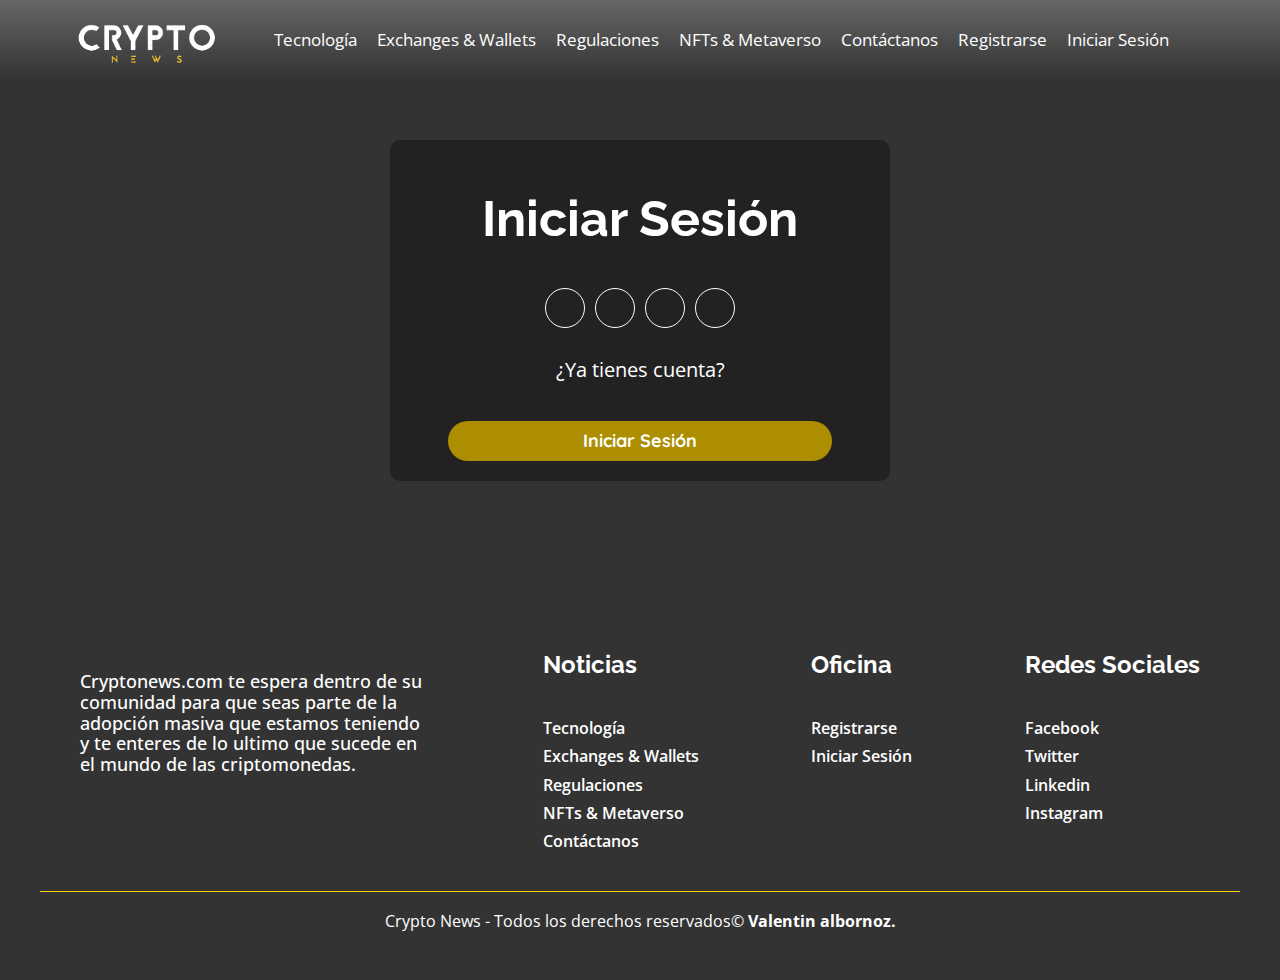
==== commit decf3aee: "Login, index, register" ====
--- a/login.html
+++ b/login.html
@@ -89,6 +89,7 @@
             <a href="#">
                 <input type="button" value="Iniciar Sesión">
             </a>
+            <span class="form-span">¿No tienes cuenta?</span>
             <a href="register.html">
                 <input type="button" value="Registrarse">
             </a>
@@ -136,7 +137,7 @@
 
         <div class="box-copyright">
             <hr />
-            <p>Todos los derechos reservados© <b> Valentin albornoz.</b></p>
+            <p>Crypto News - Todos los derechos reservados© <b> Valentin albornoz.</b></p>
         </div>
     </footer>
     </main>
--- a/css/style.css
+++ b/css/style.css
@@ -574,6 +574,7 @@
 .contact-form form .block {
   grid-column: 1 / 3;
   margin-top: 20px;
+  width: 100%;
 }
 
 .contact-form form p {
@@ -770,7 +771,7 @@
   }
 }
 
-/*Login*/
+/*Login & Register*/
 #form-container {
   font-family: "Quicksand", sans-serif;
   margin: 60px;
@@ -912,7 +913,7 @@
 }
 .form input,
 .form p,
-.form input[type="button"] {
+.form input[type="button"], .form span{
   display: none;
 }
 .border-icons a {
@@ -923,7 +924,7 @@
 
 #menu-register-c,
 #menu-register,
-#menu-register-c i {
+#menu-register-c i{
   display: none;
 }
 
@@ -978,18 +979,27 @@
   text-align: center;
   margin: 10px;
 }
-#menu-register:checked + .form input,
-.form p,
-input[type="button"],
-.cuenta-gratis-p {
-  display: flex;
-  transition: all 0.5s ease;
-}
-#menu-register:checked + .form label i {
+#menu-register:checked + .form label i, .contact-p {
   display: none;
   transition: all 0.5s ease;
 }
-
+#menu-register:checked + .form input, .form p,
+input[type="button"]{
+  display: flex;
+  transition: all 0.5s ease;
+}
+#menu-register:checked + .form span {
+  display: flex;
+}
+
+.form-span {
+  font-family: "Quicksand", sans-serif;
+  display: flex;
+  justify-content: center;
+  align-items: center;
+  text-align: center;
+  padding: 10px;
+}
 @media (max-width: 769px) {
   .form {
     width: 400px;
